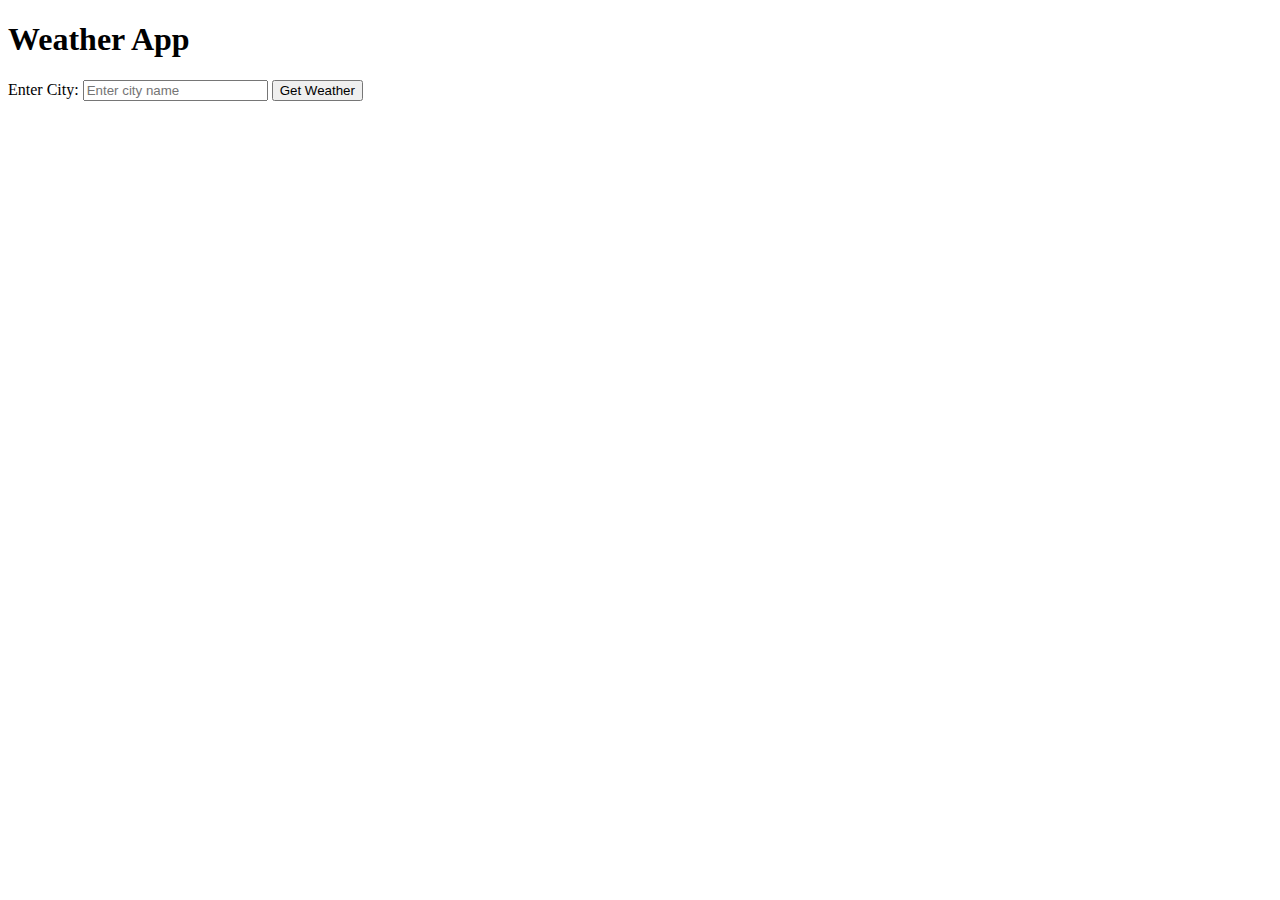
==== Task-2/index.html @ 8a095fc8 "Create index.html" ====
<!DOCTYPE html>
<html lang="en">
<head>
    <meta charset="UTF-8">
    <meta name="viewport" content="width=device-width, initial-scale=1.0">
    <link rel="stylesheet" href="style.css">
    <title>Weather App</title>
</head>
<body>
    <div class="container">
        <h1>Weather App</h1>
        <div id="weather">
            <label for="city">Enter City:</label>
            <input type="text" id="city" placeholder="Enter city name">
            <button onclick="getWeather()">Get Weather</button>

            <div id="weather-info">
                <!-- Weather information will be displayed here -->
            </div>
        </div>
    </div>
    <script src="script.js"></script>
</body>
</html>
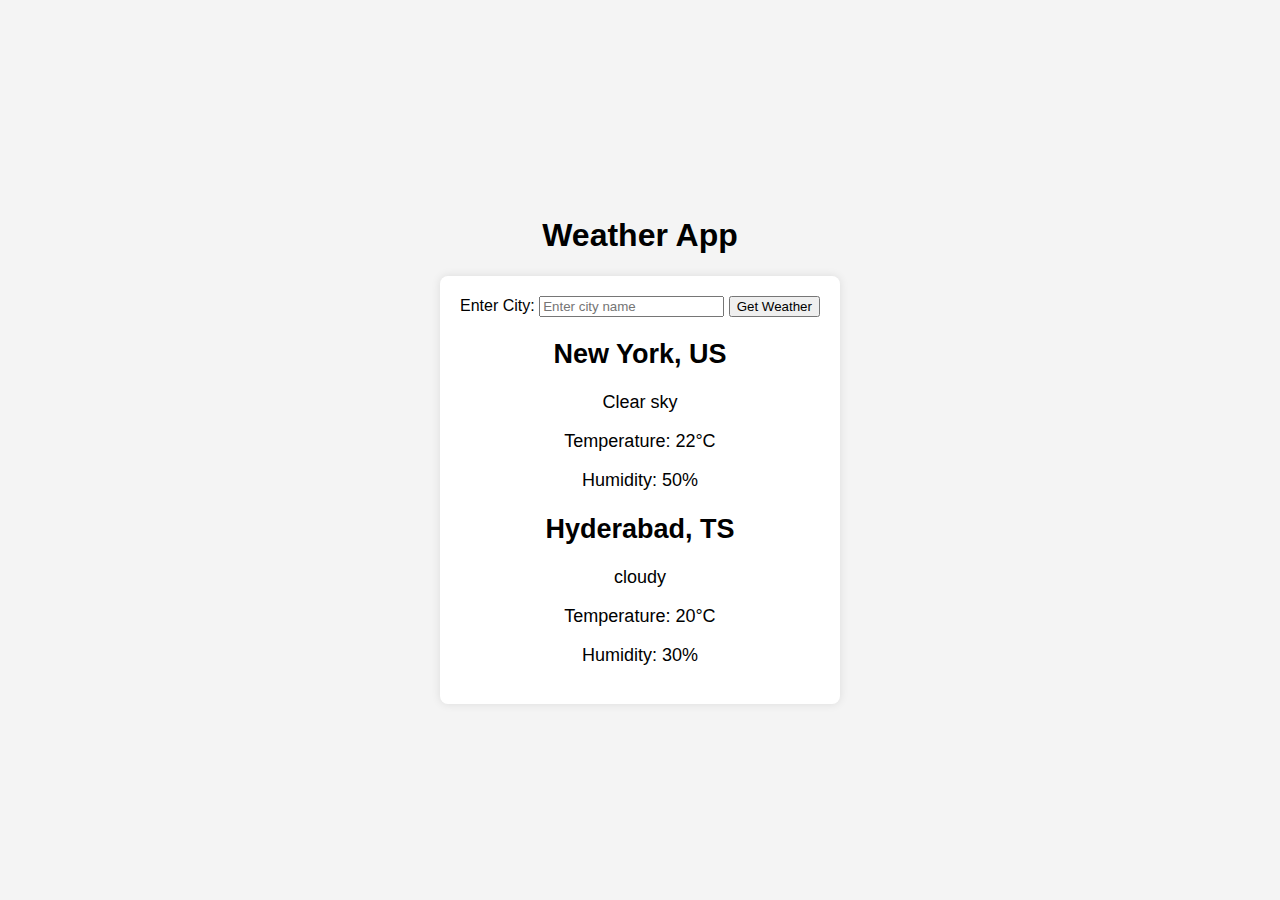
==== commit f4bef985: "Update index.html" ====
--- a/Task-2/index.html
+++ b/Task-2/index.html
@@ -15,6 +15,15 @@
             <button onclick="getWeather()">Get Weather</button>
 
             <div id="weather-info">
+                    <h2>New York, US</h2>
+                    <p>Clear sky</p>
+                    <p>Temperature: 22°C</p>
+                    <p>Humidity: 50%</p>
+
+                    <h2>Hyderabad, TS</h2>
+                    <p>cloudy</p>
+                    <p>Temperature: 20°C</p>
+                    <p>Humidity: 30%</p>
                 <!-- Weather information will be displayed here -->
             </div>
         </div>
--- a/Task-2/style.css
+++ b/Task-2/style.css
@@ -0,0 +1,25 @@
+body {
+    font-family: 'Arial', sans-serif;
+    background-color: #f4f4f4;
+    margin: 0;
+    display: flex;
+    align-items: center;
+    justify-content: center;
+    height: 100vh;
+}
+
+.container {
+    text-align: center;
+}
+
+#weather {
+    background-color: #fff;
+    padding: 20px;
+    border-radius: 8px;
+    box-shadow: 0 0 10px rgba(0, 0, 0, 0.1);
+}
+
+#weather-info {
+    margin-top: 20px;
+    font-size: 18px;
+}
